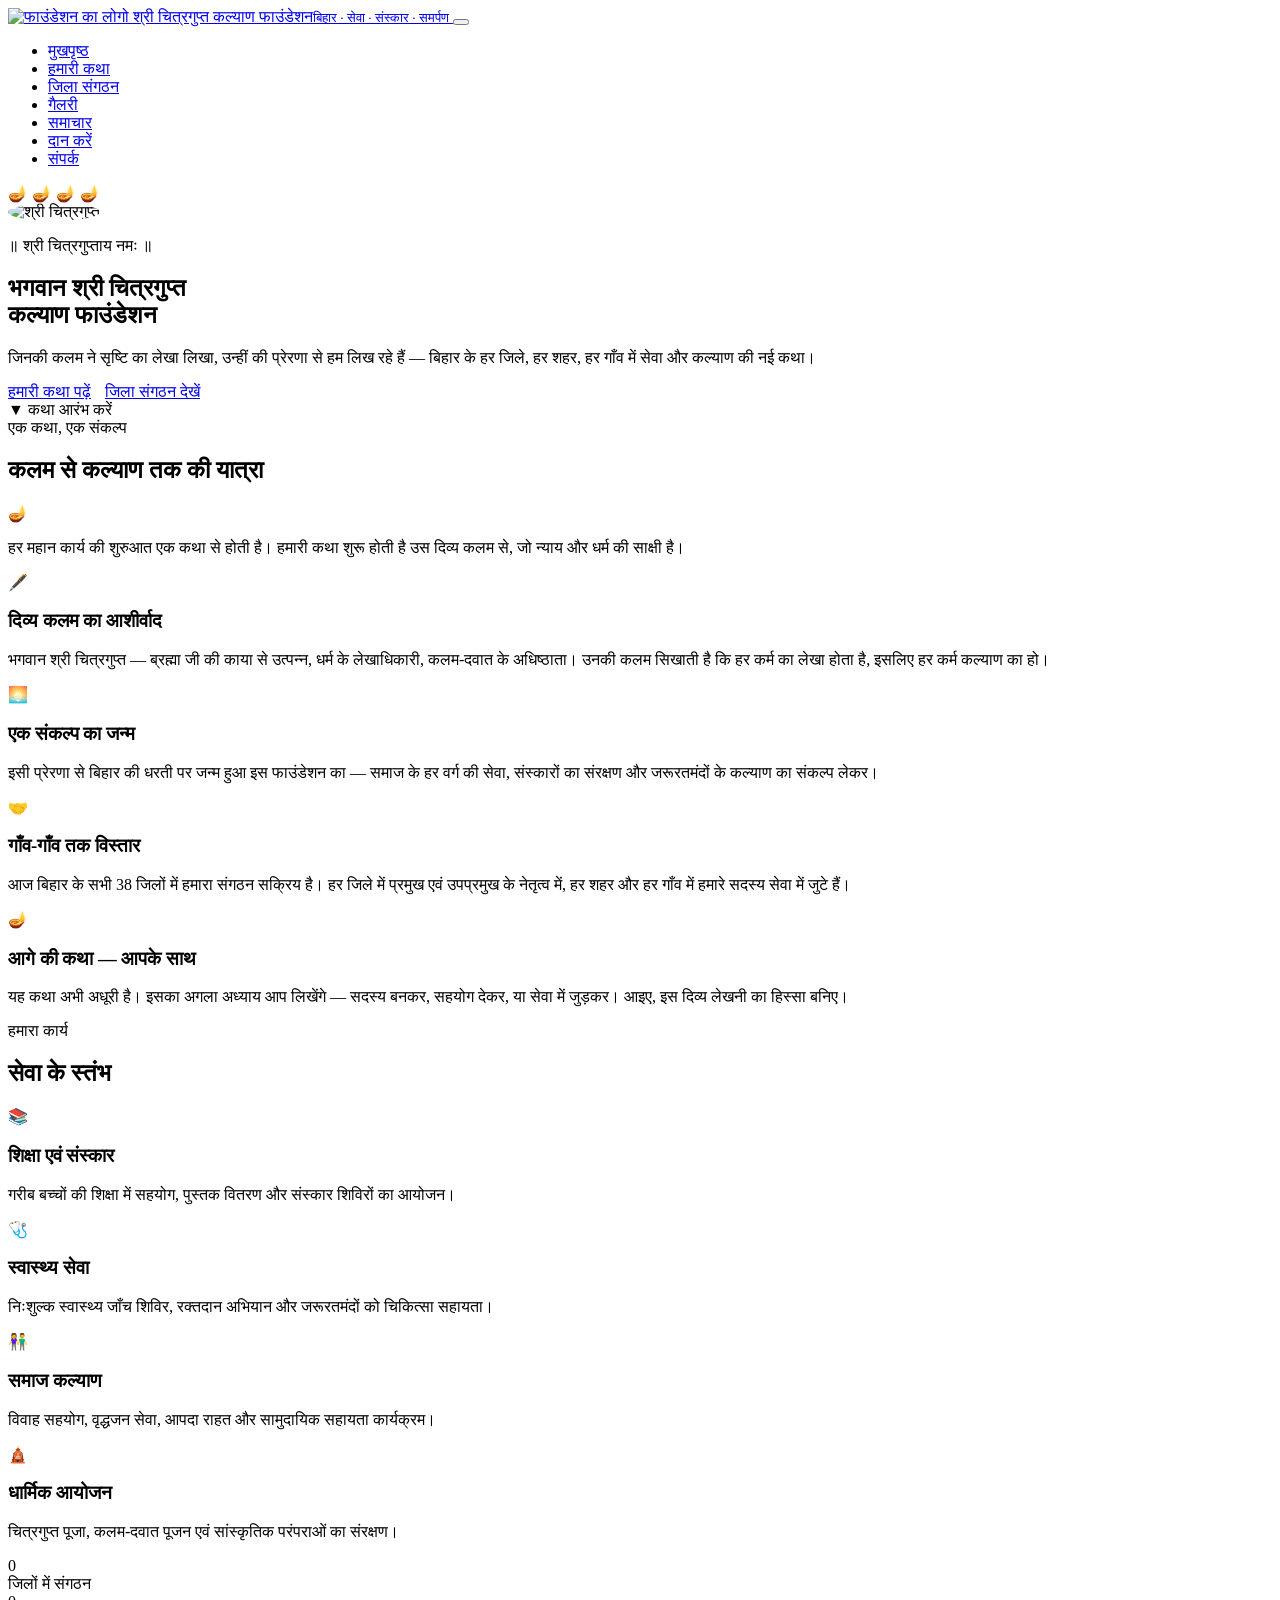
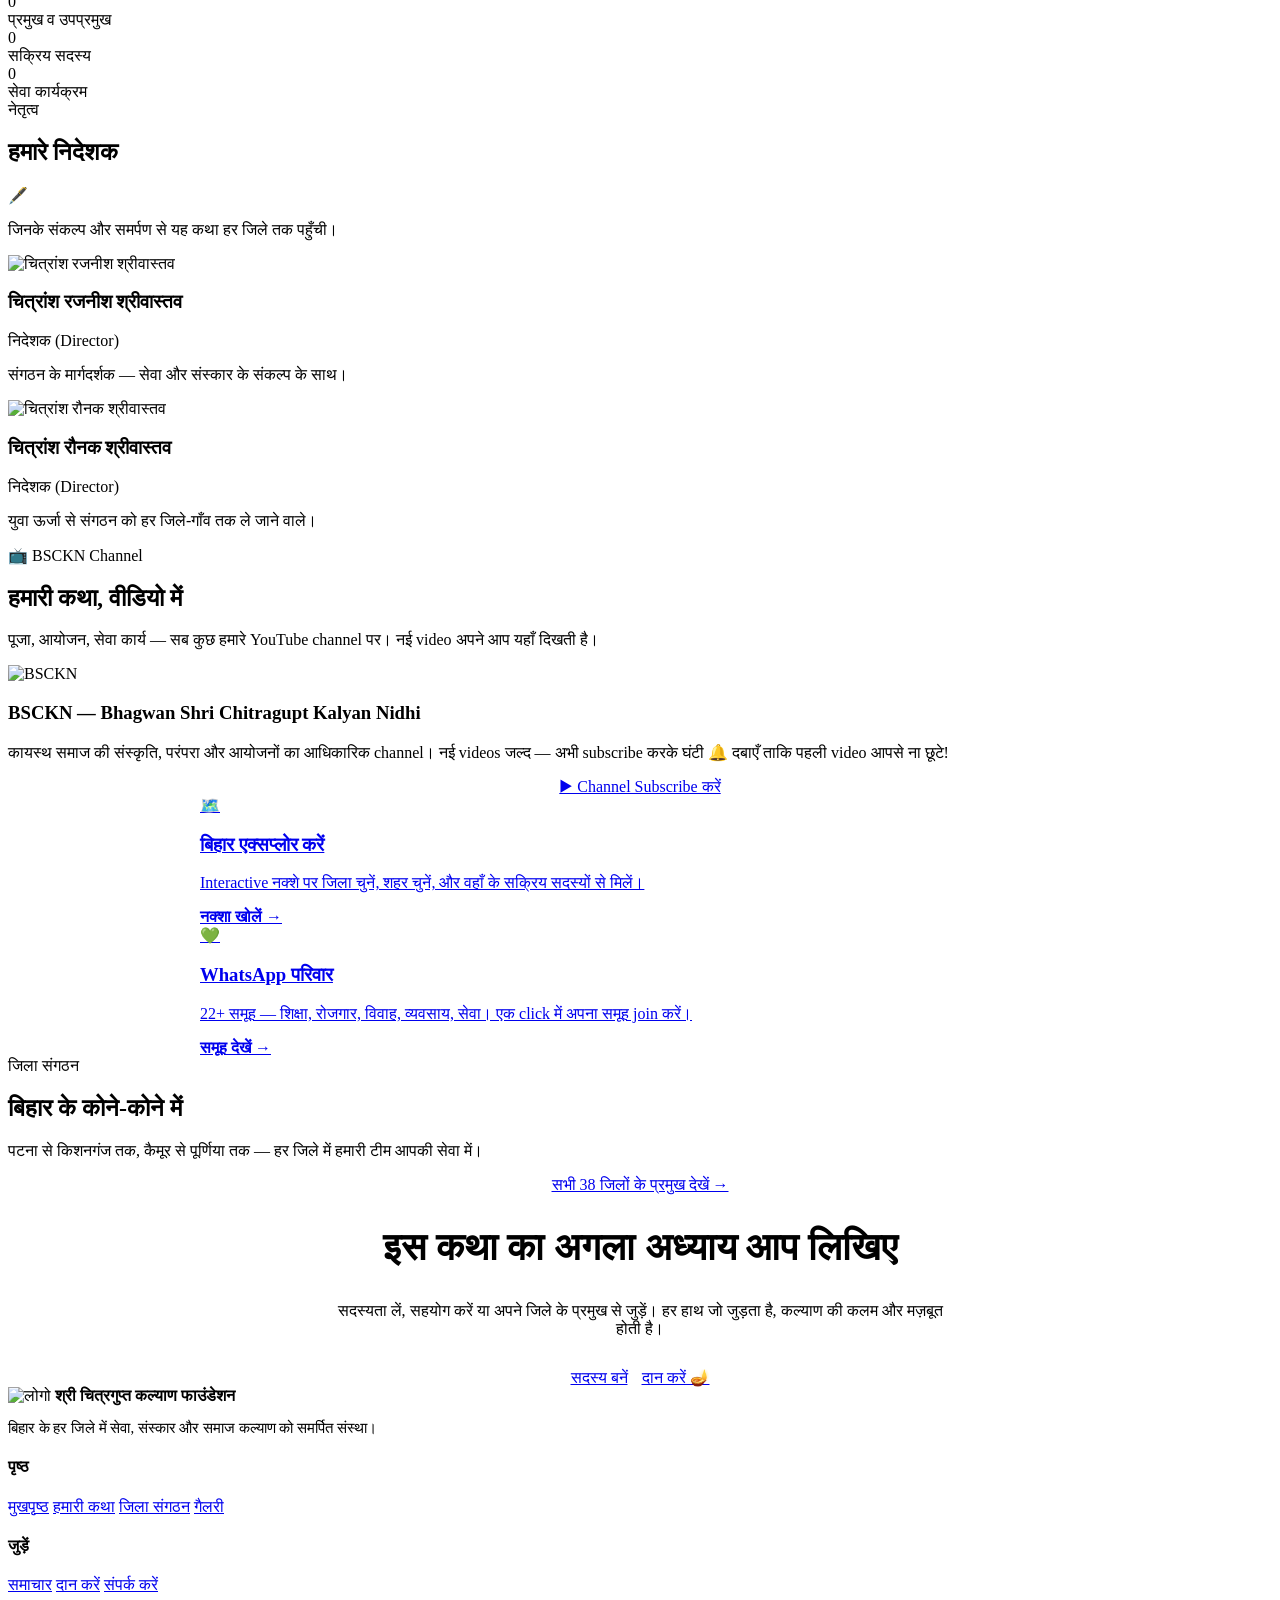
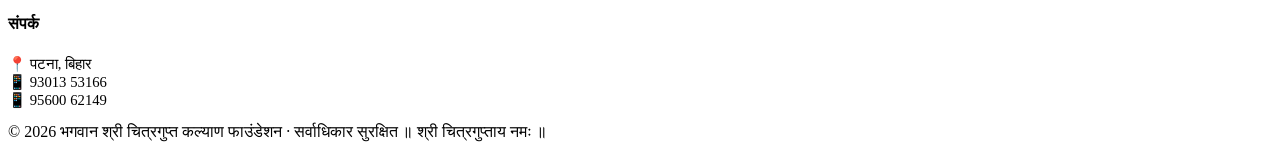
==== index.html @ f58a8c7b "Add files via upload" ====
<!DOCTYPE html>
<html lang="hi">
<head>
  <meta charset="UTF-8">
  <meta name="viewport" content="width=device-width, initial-scale=1.0">
  <title>भगवान श्री चित्रगुप्त कल्याण फाउंडेशन | बिहार</title>
  <meta name="description" content="भगवान श्री चित्रगुप्त कल्याण फाउंडेशन — बिहार के सभी 38 जिलों में सेवा, संस्कार और समाज कल्याण का संकल्प। चित्रगुप्त कथाएँ, कैथी लिपि पाठशाला, जिला संगठन और सदस्यता।">
  <meta name="keywords" content="चित्रगुप्त, Chitragupta, कायस्थ, Kayastha, बिहार, Bihar NGO, चित्रांश, कैथी लिपि, Kaithi, चित्रगुप्त पूजा, कल्याण फाउंडेशन">
  <meta name="author" content="भगवान श्री चित्रगुप्त कल्याण फाउंडेशन">
  <meta name="robots" content="index, follow">
  <meta property="og:type" content="website">
  <meta property="og:site_name" content="भगवान श्री चित्रगुप्त कल्याण फाउंडेशन">
  <meta property="og:title" content="भगवान श्री चित्रगुप्त कल्याण फाउंडेशन | बिहार">
  <meta property="og:description" content="बिहार के सभी 38 जिलों में सेवा, संस्कार और समाज कल्याण। कथाएँ, कैथी लिपि पाठशाला, जिला संगठन।">
  <meta property="og:image" content="assets/img/icon-512.png">
  <meta property="og:locale" content="hi_IN">
  <meta name="twitter:card" content="summary_large_image">
  <meta name="twitter:title" content="भगवान श्री चित्रगुप्त कल्याण फाउंडेशन | बिहार">
  <meta name="twitter:description" content="बिहार के सभी 38 जिलों में सेवा, संस्कार और समाज कल्याण का संकल्प।">
  <meta name="twitter:image" content="assets/img/icon-512.png">
  <script type="application/ld+json">
  {
    "@context": "https://schema.org",
    "@type": "NGO",
    "name": "भगवान श्री चित्रगुप्त कल्याण फाउंडेशन",
    "alternateName": "Bhagwan Shri Chitragupt Kalyan Foundation",
    "description": "बिहार के सभी 38 जिलों में सेवा, संस्कार और समाज कल्याण को समर्पित संस्था।",
    "areaServed": { "@type": "State", "name": "Bihar, India" },
    "logo": "assets/img/icon-512.png",
    "sameAs": ["https://www.youtube.com/@BSCKN"],
    "contactPoint": { "@type": "ContactPoint", "telephone": "+91-9301353166", "contactType": "customer service", "availableLanguage": "Hindi" }
  }
  </script>
  <link rel="icon" href="assets/img/logo.png" type="image/png">
  <link rel="stylesheet" href="assets/css/extra.css">
  <link rel="preconnect" href="https://fonts.googleapis.com">
  <link href="https://fonts.googleapis.com/css2?family=Rozha+One&family=Mukta:wght@400;500;600;700&display=swap" rel="stylesheet">
  <link rel="stylesheet" href="assets/css/style.css"></head>
<body>

<header class="site-header">
  <div class="container header-inner">
    <a href="index.html" class="brand">
      <img src="assets/img/logo.png" alt="फाउंडेशन का लोगो">
      <span class="brand-name">श्री चित्रगुप्त कल्याण फाउंडेशन<small>बिहार · सेवा · संस्कार · समर्पण</small></span>
    </a>
    <button class="nav-toggle" aria-label="मेन्यू"><span></span><span></span><span></span></button>
    <nav class="main-nav">
      <ul>
        <li><a href="index.html">मुखपृष्ठ</a></li>
        <li><a href="katha.html">हमारी कथा</a></li>
        <li><a href="districts.html">जिला संगठन</a></li>
        <li><a href="gallery.html">गैलरी</a></li>
        <li><a href="samachar.html">समाचार</a></li>
        <li><a href="daan.html">दान करें</a></li>
        <li><a href="sampark.html">संपर्क</a></li>
      </ul>
    </nav>
  </div>
</header>

<!-- ============ HERO ============ -->
<section class="hero">
  <span class="diya" style="top:18%; left:8%">🪔</span>
  <span class="diya" style="top:30%; right:10%">🪔</span>
  <span class="diya" style="bottom:22%; left:14%">🪔</span>
  <span class="diya" style="bottom:30%; right:16%">🪔</span>
  <div class="container">
    <div class="hero-halo"><img src="assets/img/logo.png" alt="श्री चित्रगुप्त" style="border-radius:50%;object-fit:cover;width:150px;height:150px;border:3px solid var(--gold-light)"></div>
    <p class="hero-shloka">॥ श्री चित्रगुप्ताय नमः ॥</p>
    <h1>भगवान श्री चित्रगुप्त<br>कल्याण फाउंडेशन</h1>
    <p class="hero-sub">जिनकी कलम ने सृष्टि का लेखा लिखा, उन्हीं की प्रेरणा से हम लिख रहे हैं — बिहार के हर जिले, हर शहर, हर गाँव में सेवा और कल्याण की नई कथा।</p>
    <a href="katha.html" class="btn btn-saffron">हमारी कथा पढ़ें</a>
    <a href="districts.html" class="btn btn-gold-outline" style="margin-left:10px">जिला संगठन देखें</a>
  </div>
  <div class="scroll-hint">▼ कथा आरंभ करें</div>
</section>

<!-- ============ STORY ============ -->
<section>
  <div class="container">
    <div class="section-head reveal">
      <span class="section-label">एक कथा, एक संकल्प</span>
      <h2>कलम से कल्याण तक की यात्रा</h2>
      <div class="om-divider"><span>🪔</span></div>
      <p>हर महान कार्य की शुरुआत एक कथा से होती है। हमारी कथा शुरू होती है उस दिव्य कलम से, जो न्याय और धर्म की साक्षी है।</p>
    </div>

    <div class="story-flow">
      <div class="story-step">
        <div class="story-icon">🖋️</div>
        <div class="story-card reveal rv-left">
          <h3>दिव्य कलम का आशीर्वाद</h3>
          <p>भगवान श्री चित्रगुप्त — ब्रह्मा जी की काया से उत्पन्न, धर्म के लेखाधिकारी, कलम-दवात के अधिष्ठाता। उनकी कलम सिखाती है कि हर कर्म का लेखा होता है, इसलिए हर कर्म कल्याण का हो।</p>
        </div>
      </div>
      <div class="story-step">
        <div class="story-icon">🌅</div>
        <div class="story-card reveal rv-right">
          <h3>एक संकल्प का जन्म</h3>
          <p>इसी प्रेरणा से बिहार की धरती पर जन्म हुआ इस फाउंडेशन का — समाज के हर वर्ग की सेवा, संस्कारों का संरक्षण और जरूरतमंदों के कल्याण का संकल्प लेकर।</p>
        </div>
      </div>
      <div class="story-step">
        <div class="story-icon">🤝</div>
        <div class="story-card reveal rv-left">
          <h3>गाँव-गाँव तक विस्तार</h3>
          <p>आज बिहार के सभी 38 जिलों में हमारा संगठन सक्रिय है। हर जिले में प्रमुख एवं उपप्रमुख के नेतृत्व में, हर शहर और हर गाँव में हमारे सदस्य सेवा में जुटे हैं।</p>
        </div>
      </div>
      <div class="story-step">
        <div class="story-icon">🪔</div>
        <div class="story-card reveal rv-right">
          <h3>आगे की कथा — आपके साथ</h3>
          <p>यह कथा अभी अधूरी है। इसका अगला अध्याय आप लिखेंगे — सदस्य बनकर, सहयोग देकर, या सेवा में जुड़कर। आइए, इस दिव्य लेखनी का हिस्सा बनिए।</p>
        </div>
      </div>
    </div>
  </div>
</section>


<!-- ============ MISSION ============ -->
<section class="bg-cream-deep">
  <div class="container">
    <div class="section-head reveal">
      <span class="section-label">हमारा कार्य</span>
      <h2>सेवा के स्तंभ</h2>
    </div>
    <div class="cards-grid">
      <div class="card reveal d1"><div class="card-icon">📚</div><h3>शिक्षा एवं संस्कार</h3><p>गरीब बच्चों की शिक्षा में सहयोग, पुस्तक वितरण और संस्कार शिविरों का आयोजन।</p></div>
      <div class="card reveal d2"><div class="card-icon">🩺</div><h3>स्वास्थ्य सेवा</h3><p>निःशुल्क स्वास्थ्य जाँच शिविर, रक्तदान अभियान और जरूरतमंदों को चिकित्सा सहायता।</p></div>
      <div class="card reveal d3"><div class="card-icon">👫</div><h3>समाज कल्याण</h3><p>विवाह सहयोग, वृद्धजन सेवा, आपदा राहत और सामुदायिक सहायता कार्यक्रम।</p></div>
      <div class="card reveal d4"><div class="card-icon">🛕</div><h3>धार्मिक आयोजन</h3><p>चित्रगुप्त पूजा, कलम-दवात पूजन एवं सांस्कृतिक परंपराओं का संरक्षण।</p></div>
    </div>
  </div>
</section>

<!-- ============ STATS ============ -->
<section class="bg-maroon">
  <div class="container">
    <div class="stats-band">
      <div class="reveal d1"><div class="stat-num" data-count="38">0</div><div class="stat-label">जिलों में संगठन</div></div>
      <div class="reveal d2"><div class="stat-num" data-count="76">0</div><div class="stat-label">प्रमुख व उपप्रमुख</div></div>
      <div class="reveal d3"><div class="stat-num" data-count="5000" data-suffix="+">0</div><div class="stat-label">सक्रिय सदस्य</div></div>
      <div class="reveal d4"><div class="stat-num" data-count="120" data-suffix="+">0</div><div class="stat-label">सेवा कार्यक्रम</div></div>
    </div>
  </div>
</section>

<!-- ============ DIRECTORS ============ -->
<section>
  <div class="container">
    <div class="section-head reveal">
      <span class="section-label">नेतृत्व</span>
      <h2>हमारे निदेशक</h2>
      <div class="om-divider"><span>🖋️</span></div>
      <p>जिनके संकल्प और समर्पण से यह कथा हर जिले तक पहुँची।</p>
    </div>
    <div class="directors-grid">
      <div class="director-card reveal d1">
        <div class="director-photo"><img src="assets/img/rajnish.jpg" alt="चित्रांश रजनीश श्रीवास्तव"></div>
        <h3>चित्रांश रजनीश श्रीवास्तव</h3>
        <span class="director-role">निदेशक (Director)</span>
        <p>संगठन के मार्गदर्शक — सेवा और संस्कार के संकल्प के साथ।</p>
      </div>
      <div class="director-card reveal d2">
        <div class="director-photo"><img src="assets/img/raunak.jpg" alt="चित्रांश रौनक श्रीवास्तव"></div>
        <h3>चित्रांश रौनक श्रीवास्तव</h3>
        <span class="director-role">निदेशक (Director)</span>
        <p>युवा ऊर्जा से संगठन को हर जिले-गाँव तक ले जाने वाले।</p>
      </div>
    </div>
  </div>
</section>

<!-- ============ YOUTUBE ============ -->
<section class="bg-cream-deep">
  <div class="container">
    <div class="section-head reveal">
      <span class="section-label">📺 BSCKN Channel</span>
      <h2>हमारी कथा, वीडियो में</h2>
      <p>पूजा, आयोजन, सेवा कार्य — सब कुछ हमारे YouTube channel पर। नई video अपने आप यहाँ दिखती है।</p>
    </div>
    <div id="ytArea" class="reveal rv-zoom"></div>
    <div style="text-align:center" class="reveal d1">
      <a class="yt-btn" href="https://www.youtube.com/@BSCKN" target="_blank" rel="noopener">▶ Channel Subscribe करें</a>
    </div>
    <script>
    document.addEventListener('DOMContentLoaded', () => {
      const area = document.getElementById('ytArea');
      if (typeof YT_VIDEOS !== 'undefined' && YT_VIDEOS.length) {
        /* videos मौजूद: click-to-play thumbnails (fast + error-proof) */
        area.innerHTML = `
          <div class="yt-wrap" id="ytMain">
            <button class="yt-thumb" data-id="${YT_VIDEOS[0].id}" style="background-image:url('https://i.ytimg.com/vi/${YT_VIDEOS[0].id}/hqdefault.jpg')">
              <span class="yt-play">▶</span><span class="yt-title">${YT_VIDEOS[0].title || ''}</span>
            </button>
          </div>
          ${YT_VIDEOS.length > 1 ? `<div class="yt-grid">` + YT_VIDEOS.slice(1, 7).map(v => `
            <button class="yt-thumb" data-id="${v.id}" style="background-image:url('https://i.ytimg.com/vi/${v.id}/mqdefault.jpg')">
              <span class="yt-play">▶</span><span class="yt-title">${v.title || ''}</span>
            </button>`).join('') + `</div>` : ''}`;
        area.addEventListener('click', e => {
          const b = e.target.closest('.yt-thumb'); if (!b) return;
          document.getElementById('ytMain').innerHTML =
            `<iframe src="https://www.youtube.com/embed/${b.dataset.id}?autoplay=1" title="BSCKN video" allowfullscreen
              allow="accelerometer; autoplay; clipboard-write; encrypted-media; gyroscope; picture-in-picture"></iframe>`;
          document.getElementById('ytMain').scrollIntoView({ behavior: 'smooth', block: 'center' });
        });
      } else {
        /* अभी video list खाली: सुंदर channel card (टूटा player नहीं) */
        area.innerHTML = `
          <div class="yt-channel-card">
            <img src="assets/img/logo.png" alt="BSCKN">
            <div>
              <h3>BSCKN — Bhagwan Shri Chitragupt Kalyan Nidhi</h3>
              <p>कायस्थ समाज की संस्कृति, परंपरा और आयोजनों का आधिकारिक channel। नई videos जल्द — अभी subscribe करके घंटी 🔔 दबाएँ ताकि पहली video आपसे ना छूटे!</p>
            </div>
          </div>`;
      }
    });
    </script>
  </div>
</section>

<!-- ============ EXPLORE + PARIVAR TEASER ============ -->
<section>
  <div class="container">
    <div class="cards-grid" style="max-width:880px;margin:0 auto">
      <a class="card reveal d1" href="explore.html" style="display:block">
        <div class="card-icon">🗺️</div>
        <h3>बिहार एक्सप्लोर करें</h3>
        <p>Interactive नक्शे पर जिला चुनें, शहर चुनें, और वहाँ के सक्रिय सदस्यों से मिलें।</p>
        <span style="font-weight:700;color:var(--saffron-deep)">नक्शा खोलें →</span>
      </a>
      <a class="card reveal d2" href="parivar.html" style="display:block">
        <div class="card-icon">💚</div>
        <h3>WhatsApp परिवार</h3>
        <p>22+ समूह — शिक्षा, रोजगार, विवाह, व्यवसाय, सेवा। एक click में अपना समूह join करें।</p>
        <span style="font-weight:700;color:var(--saffron-deep)">समूह देखें →</span>
      </a>
    </div>
  </div>
</section>

<!-- ============ DISTRICTS TEASER ============ -->
<section>
  <div class="container">
    <div class="section-head reveal">
      <span class="section-label">जिला संगठन</span>
      <h2>बिहार के कोने-कोने में</h2>
      <p>पटना से किशनगंज तक, कैमूर से पूर्णिया तक — हर जिले में हमारी टीम आपकी सेवा में।</p>
    </div>
    <div style="text-align:center" class="reveal">
      <a href="districts.html" class="btn btn-maroon">सभी 38 जिलों के प्रमुख देखें →</a>
    </div>
  </div>
</section>


<!-- ============ CTA ============ -->
<section class="bg-maroon">
  <div class="container" style="text-align:center">
    <h2 class="reveal" style="font-size:clamp(1.6rem,3.5vw,2.4rem)">इस कथा का अगला अध्याय आप लिखिए</h2>
    <p class="reveal d1" style="max-width:620px;margin:16px auto 30px">सदस्यता लें, सहयोग करें या अपने जिले के प्रमुख से जुड़ें। हर हाथ जो जुड़ता है, कल्याण की कलम और मज़बूत होती है।</p>
    <div class="reveal d2">
      <a href="sampark.html" class="btn btn-saffron">सदस्य बनें</a>
      <a href="daan.html" class="btn btn-gold-outline" style="margin-left:10px">दान करें 🪔</a>
    </div>
  </div>
</section>

<footer class="site-footer">
  <div class="container">
    <div class="footer-grid">
      <div>
        <div class="footer-brand">
          <img src="assets/img/logo.png" alt="लोगो">
          <strong style="color:var(--gold-light);font-family:var(--font-display)">श्री चित्रगुप्त कल्याण फाउंडेशन</strong>
        </div>
        <p style="font-size:.92rem">बिहार के हर जिले में सेवा, संस्कार और समाज कल्याण को समर्पित संस्था।</p>
      </div>
      <div>
        <h4>पृष्ठ</h4>
        <a href="index.html">मुखपृष्ठ</a>
        <a href="katha.html">हमारी कथा</a>
        <a href="districts.html">जिला संगठन</a>
        <a href="gallery.html">गैलरी</a>
      </div>
      <div>
        <h4>जुड़ें</h4>
        <a href="samachar.html">समाचार</a>
        <a href="daan.html">दान करें</a>
        <a href="sampark.html">संपर्क करें</a>
      </div>
      <div>
        <h4>संपर्क</h4>
        <p style="font-size:.92rem">📍 पटना, बिहार<br>📱 93013 53166<br>📱 95600 62149</p>
      </div>
    </div>
  </div>
  <div class="footer-bottom">© 2026 भगवान श्री चित्रगुप्त कल्याण फाउंडेशन · सर्वाधिकार सुरक्षित ॥ श्री चित्रगुप्ताय नमः ॥</div>
</footer>

<script src="assets/js/data.js"></script>
<script src="assets/js/main.js"></script>
</body>
</html>
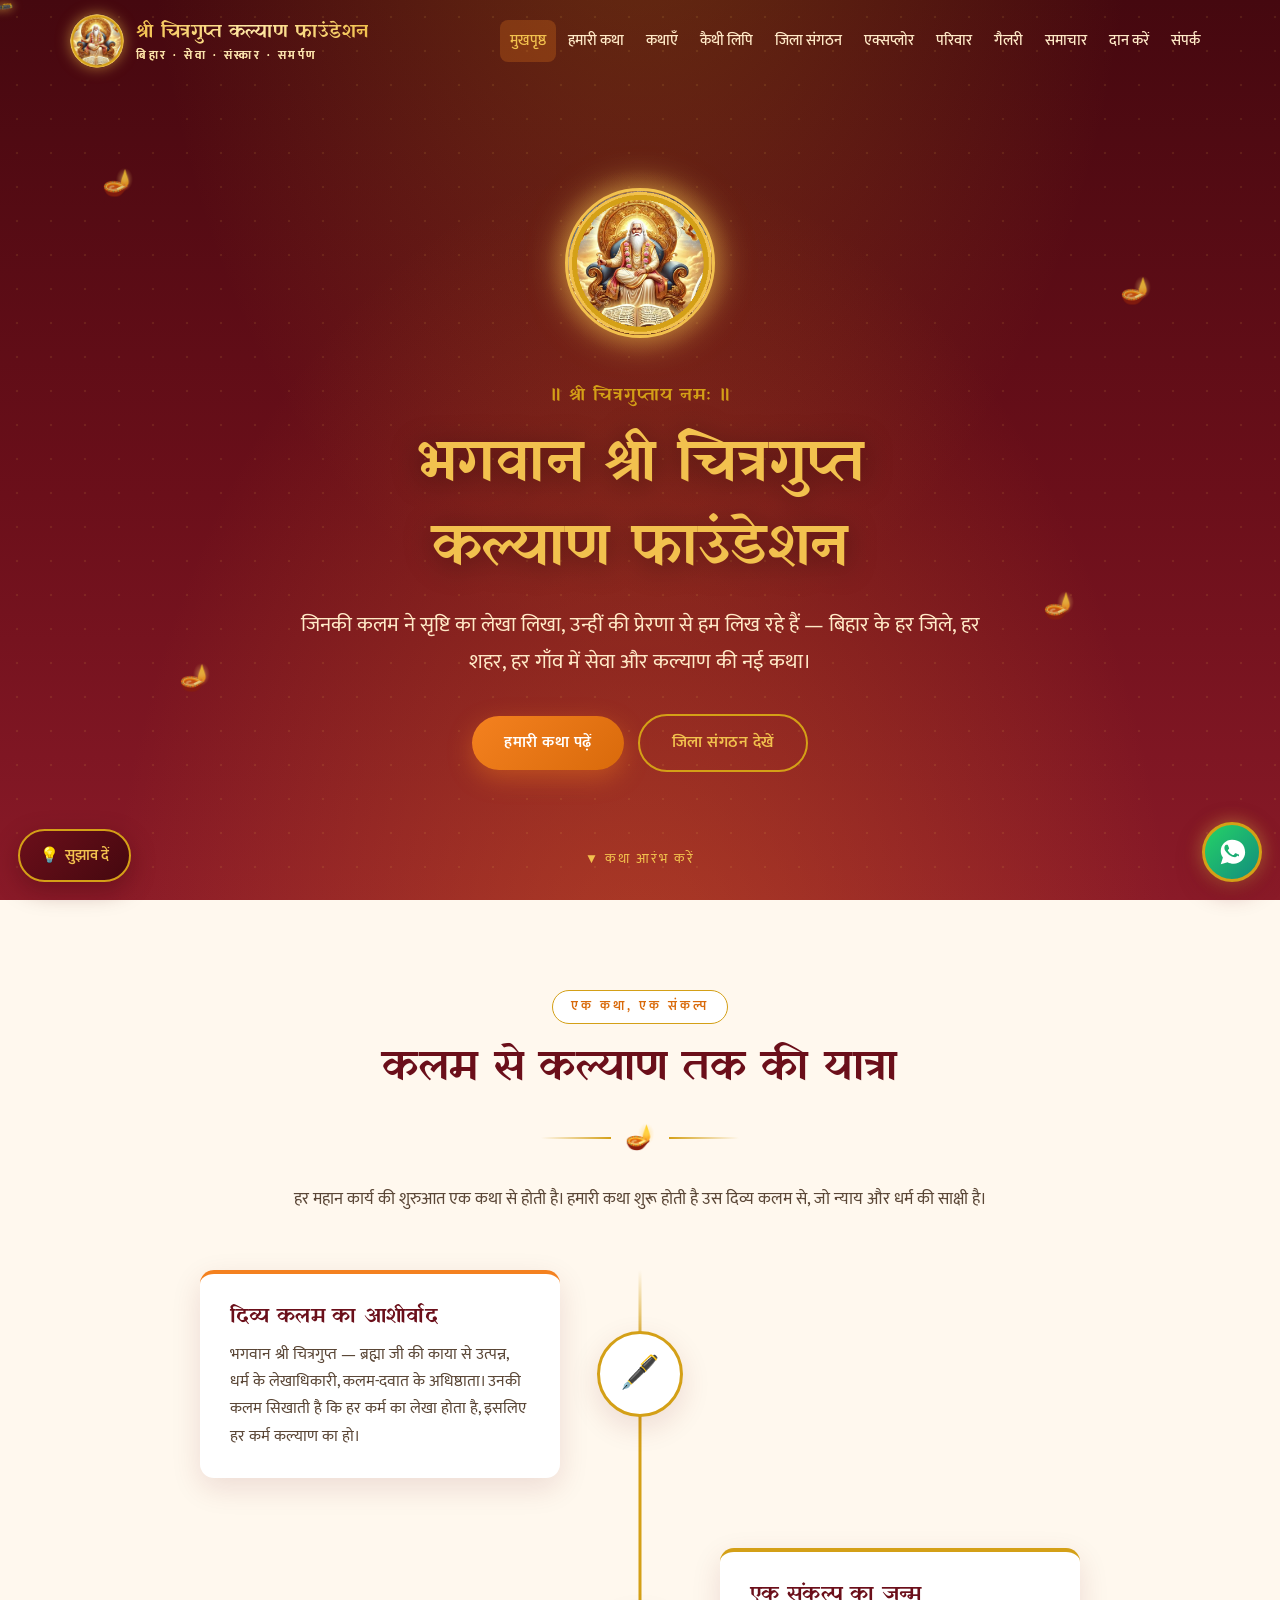
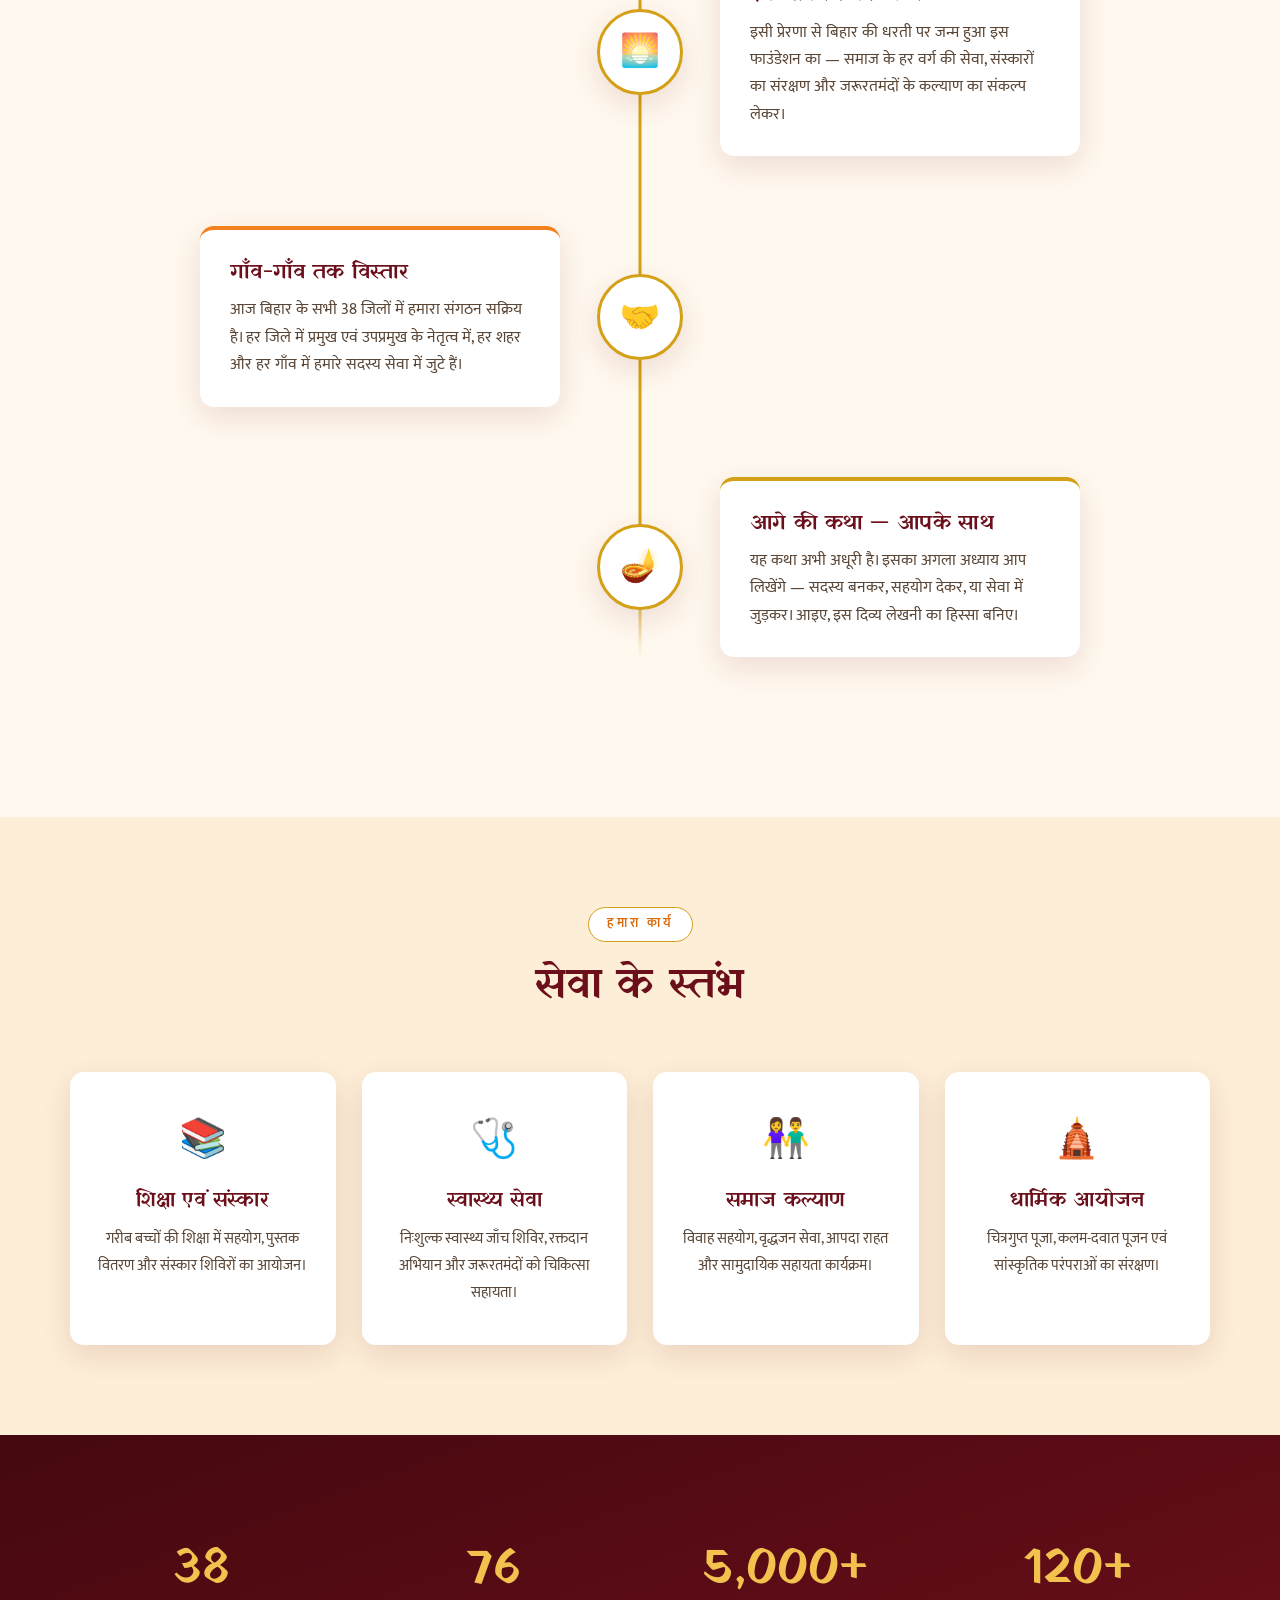
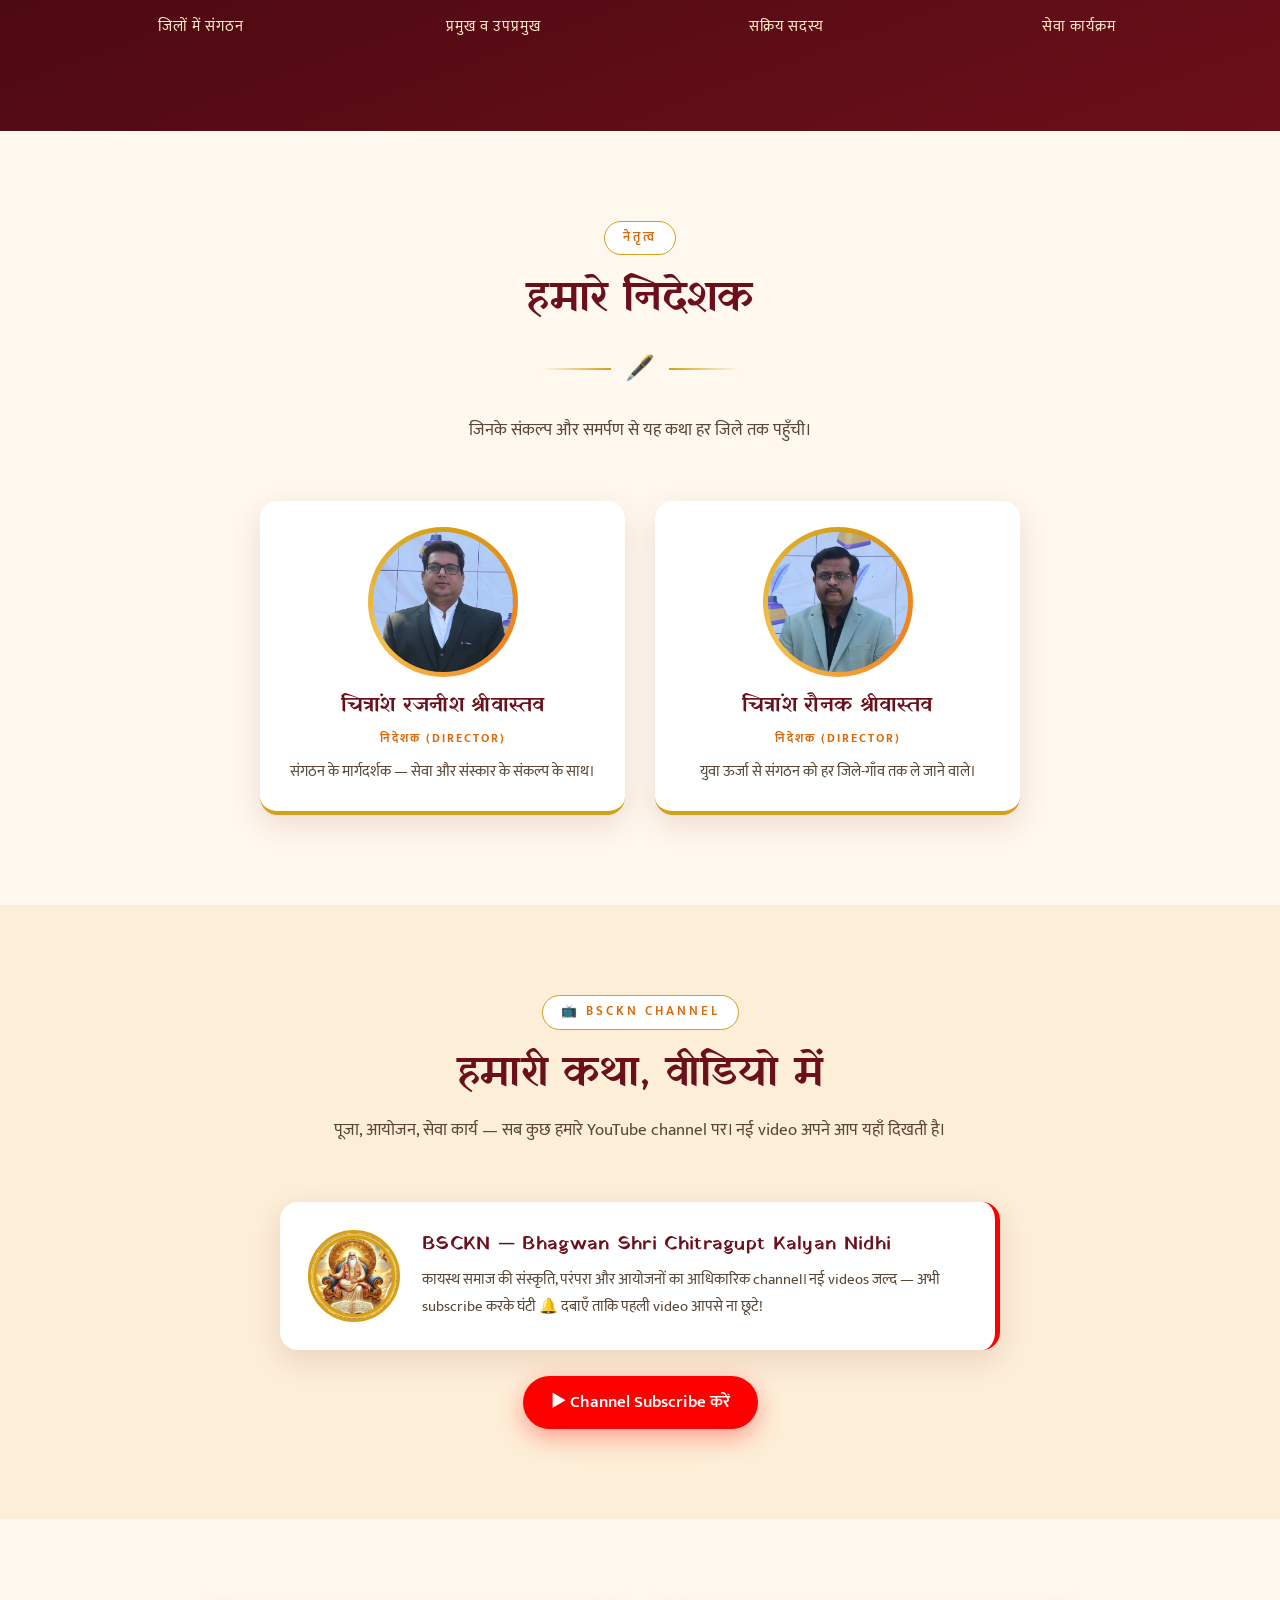
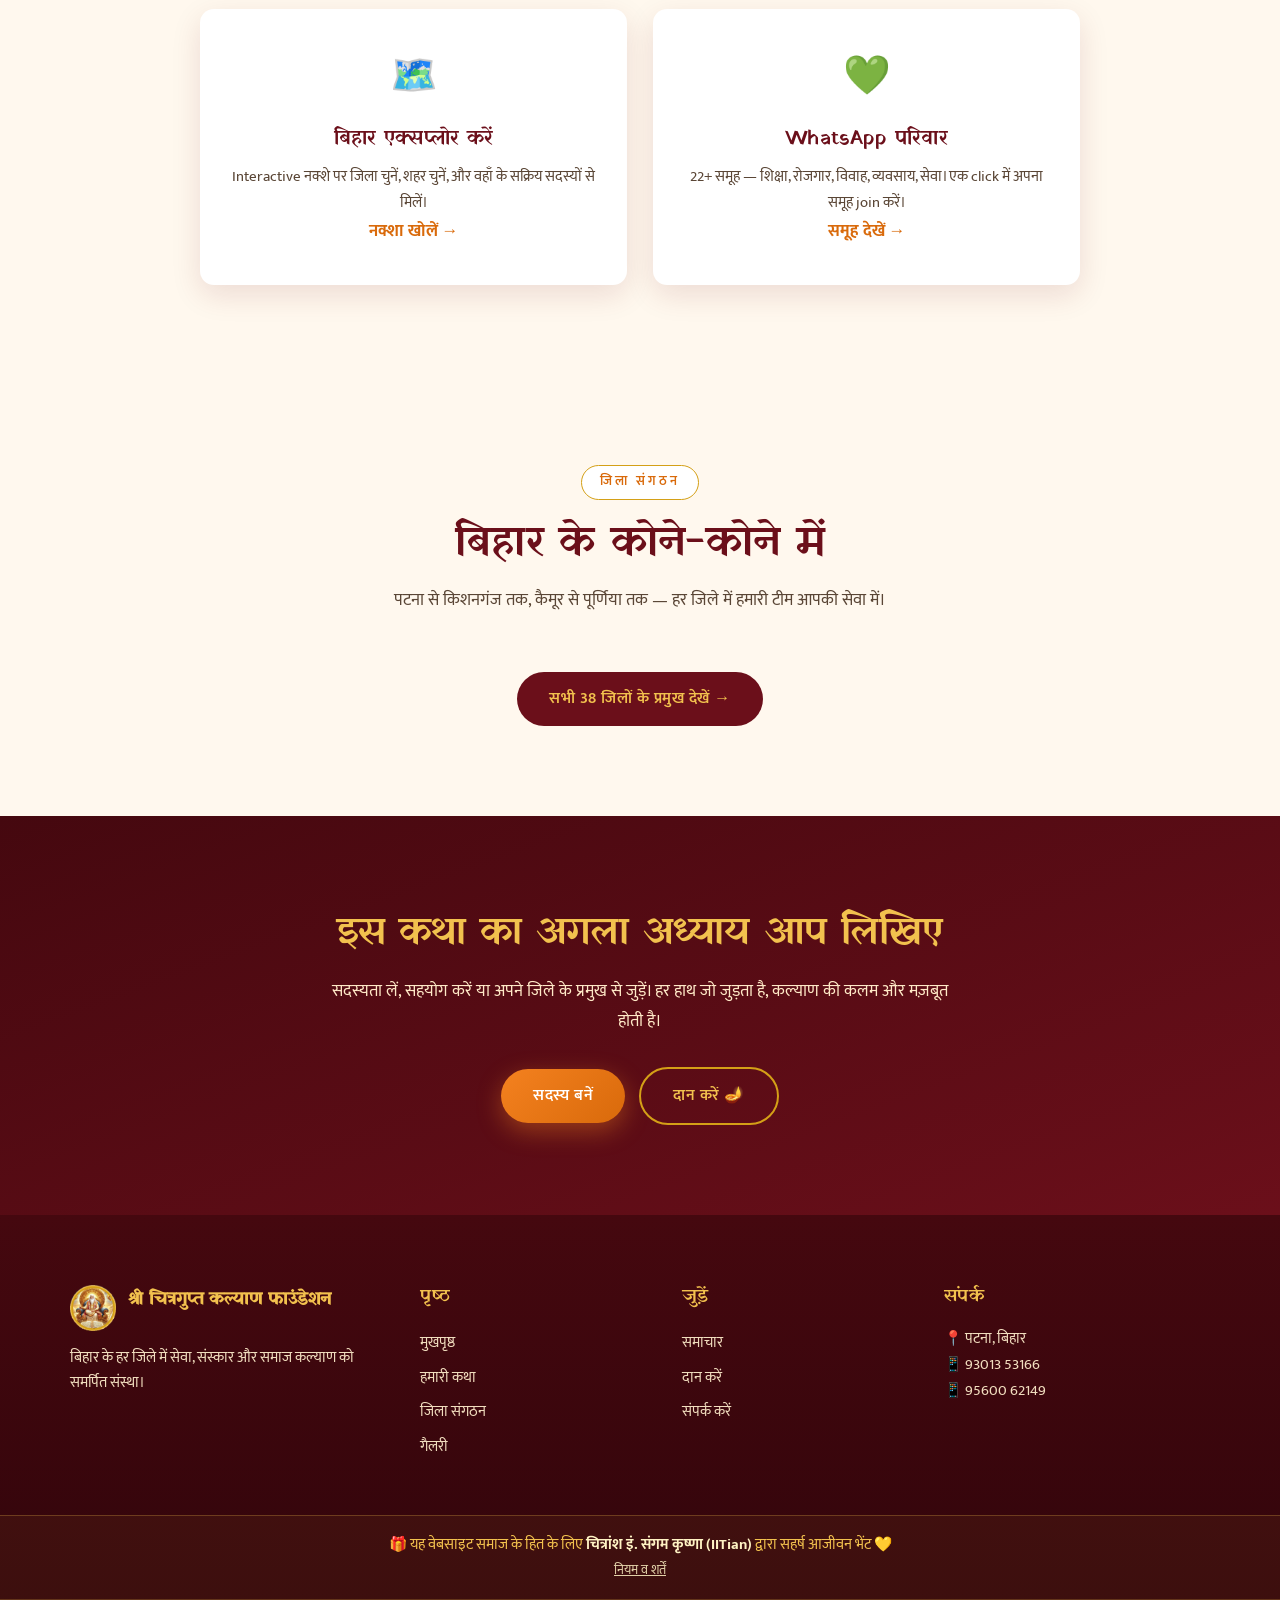
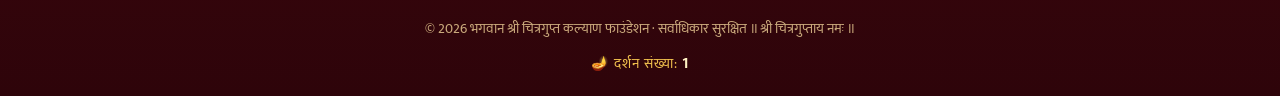
==== commit d9a360a0: "Add files via upload" ====
--- a/index.html
+++ b/index.html
@@ -159,13 +159,13 @@
     </div>
     <div class="directors-grid">
       <div class="director-card reveal d1">
-        <div class="director-photo"><img src="assets/img/rajnish.jpg" alt="चित्रांश रजनीश श्रीवास्तव"></div>
+        <div class="director-photo"><img src="assets/img/Rajnish.JPG" alt="चित्रांश रजनीश श्रीवास्तव"></div>
         <h3>चित्रांश रजनीश श्रीवास्तव</h3>
         <span class="director-role">निदेशक (Director)</span>
         <p>संगठन के मार्गदर्शक — सेवा और संस्कार के संकल्प के साथ।</p>
       </div>
       <div class="director-card reveal d2">
-        <div class="director-photo"><img src="assets/img/raunak.jpg" alt="चित्रांश रौनक श्रीवास्तव"></div>
+        <div class="director-photo"><img src="assets/img/Raunak.jpg" alt="चित्रांश रौनक श्रीवास्तव"></div>
         <h3>चित्रांश रौनक श्रीवास्तव</h3>
         <span class="director-role">निदेशक (Director)</span>
         <p>युवा ऊर्जा से संगठन को हर जिले-गाँव तक ले जाने वाले।</p>
--- a/assets/css/extra.css
+++ b/assets/css/extra.css
@@ -0,0 +1,383 @@
+/* ============================================================
+   EXTRA — नए components: ambience, WhatsApp, suggestion, directors,
+   YouTube, groups, district pages, explore map, member cards
+   ============================================================ */
+
+/* ---------- Splash rays ---------- */
+.splash-rays {
+  position: absolute; inset: -40%;
+  background: conic-gradient(from 0deg,
+    transparent 0deg, rgba(242,193,78,.07) 12deg, transparent 24deg,
+    transparent 40deg, rgba(242,193,78,.07) 52deg, transparent 64deg,
+    transparent 80deg, rgba(242,193,78,.07) 92deg, transparent 104deg,
+    transparent 120deg, rgba(242,193,78,.07) 132deg, transparent 144deg,
+    transparent 160deg, rgba(242,193,78,.07) 172deg, transparent 184deg,
+    transparent 200deg, rgba(242,193,78,.07) 212deg, transparent 224deg,
+    transparent 240deg, rgba(242,193,78,.07) 252deg, transparent 264deg,
+    transparent 280deg, rgba(242,193,78,.07) 292deg, transparent 304deg,
+    transparent 320deg, rgba(242,193,78,.07) 332deg, transparent 344deg);
+  animation: raysSpin 24s linear infinite; pointer-events: none;
+}
+@keyframes raysSpin { to { transform: rotate(360deg); } }
+
+/* ---------- Ambient sparkles (हर page पर alive feel) ---------- */
+.ambience { position: fixed; inset: 0; pointer-events: none; z-index: 1; overflow: hidden; }
+.amb-spark {
+  position: absolute; bottom: -6%; opacity: 0;
+  animation: ambRise linear infinite;
+  filter: drop-shadow(0 0 6px rgba(242,193,78,.7));
+  color: var(--gold);
+}
+@keyframes ambRise {
+  0% { transform: translateY(0) rotate(0deg); opacity: 0; }
+  8% { opacity: .55; }
+  85% { opacity: .35; }
+  100% { transform: translateY(-110vh) rotate(30deg); opacity: 0; }
+}
+
+/* ---------- Page transitions ---------- */
+body.page-enter { animation: pageIn .5s ease; }
+@keyframes pageIn { from { opacity: 0; } to { opacity: 1; } }
+body.page-exit { opacity: 0; transition: opacity .3s ease; }
+
+/* ---------- WhatsApp float ---------- */
+.wa-float {
+  position: fixed; right: 18px; bottom: 18px; z-index: 1500;
+  width: 60px; height: 60px; border-radius: 50%;
+  background: linear-gradient(135deg, #25d366, #128c7e);
+  border: 3px solid var(--gold);
+  display: grid; place-items: center;
+  box-shadow: 0 8px 26px rgba(107,15,26,.45), 0 0 18px rgba(242,193,78,.5);
+  animation: waPulse 2.4s ease-in-out infinite;
+  transition: transform .3s;
+}
+.wa-float::after {
+  content: "संपर्क करें"; position: absolute; right: 70px; white-space: nowrap;
+  background: var(--maroon); color: var(--gold-light); font-size: .8rem; font-weight: 600;
+  padding: 6px 14px; border-radius: 100px; border: 1px solid var(--gold);
+  opacity: 0; transform: translateX(8px); transition: .3s; pointer-events: none;
+  font-family: var(--font-body);
+}
+.wa-float:hover::after { opacity: 1; transform: none; }
+.wa-float:hover { transform: scale(1.12) rotate(8deg); }
+@keyframes waPulse {
+  0%,100% { box-shadow: 0 8px 26px rgba(18,140,126,.5), 0 0 0 0 rgba(37,211,102,.45); }
+  50% { box-shadow: 0 8px 26px rgba(18,140,126,.5), 0 0 0 16px rgba(37,211,102,0); }
+}
+
+/* ---------- Suggestion panel ---------- */
+.sug-btn {
+  position: fixed; left: 18px; bottom: 18px; z-index: 1500;
+  background: linear-gradient(135deg, var(--maroon), var(--maroon-deep));
+  color: var(--gold-light); border: 2px solid var(--gold);
+  border-radius: 100px; padding: 12px 20px; cursor: pointer;
+  font-family: var(--font-body); font-weight: 600; font-size: .95rem;
+  box-shadow: 0 8px 24px rgba(69,8,15,.4); transition: transform .3s;
+  display: flex; align-items: center; gap: 6px;
+}
+.sug-btn:hover { transform: translateY(-4px); }
+.sug-modal {
+  position: fixed; inset: 0; z-index: 4000; background: rgba(43,27,18,.7);
+  backdrop-filter: blur(6px); display: grid; place-items: center;
+  opacity: 0; pointer-events: none; transition: opacity .35s; padding: 18px;
+}
+.sug-modal.open { opacity: 1; pointer-events: auto; }
+.sug-card {
+  background: var(--cream); border-radius: 18px; padding: 32px 28px;
+  width: min(460px, 100%); position: relative;
+  border-top: 5px solid var(--saffron);
+  transform: translateY(26px); transition: transform .35s;
+  box-shadow: 0 30px 80px rgba(0,0,0,.4);
+}
+.sug-modal.open .sug-card { transform: none; }
+.sug-card h3 { margin-bottom: 6px; }
+.sug-card p { color: var(--ink-soft); font-size: .9rem; margin-bottom: 16px; }
+.sug-card input, .sug-card textarea {
+  width: 100%; margin-bottom: 12px; padding: 12px 14px;
+  border: 1.5px solid #e7d3b3; border-radius: 10px;
+  font-family: var(--font-body); font-size: .98rem; background: var(--white);
+  outline: none;
+}
+.sug-card input:focus, .sug-card textarea:focus { border-color: var(--saffron); }
+.sug-card .sug-send { width: 100%; }
+.sug-close {
+  position: absolute; top: 12px; right: 14px; background: none; border: none;
+  font-size: 1.2rem; cursor: pointer; color: var(--maroon);
+}
+
+/* ---------- Footer gift credit ---------- */
+.gift-credit {
+  text-align: center; padding: 16px 20px; font-size: .92rem;
+  color: var(--gold-light); border-top: 1px solid rgba(242,193,78,.25);
+  background: rgba(242,193,78,.05);
+}
+.gift-credit strong { color: #fff3c4; }
+
+/* ---------- Directors ---------- */
+.directors-grid {
+  display: grid; grid-template-columns: repeat(auto-fit, minmax(270px, 1fr));
+  gap: 30px; max-width: 760px; margin: 0 auto;
+}
+.director-card {
+  background: var(--white); border-radius: 18px; overflow: hidden;
+  box-shadow: var(--shadow); text-align: center; padding-bottom: 26px;
+  transition: transform .35s; border-bottom: 4px solid var(--gold);
+}
+.director-card:hover { transform: translateY(-8px); }
+.director-photo {
+  width: 150px; height: 150px; border-radius: 50%; margin: 26px auto 14px;
+  padding: 5px; background: conic-gradient(var(--gold), var(--saffron), var(--gold-light), var(--gold));
+  animation: frameGlow 3.5s ease-in-out infinite;
+}
+.director-photo img { width: 100%; height: 100%; object-fit: cover; border-radius: 50%; }
+.director-card h3 { font-size: 1.3rem; }
+.director-role {
+  display: inline-block; font-size: .78rem; letter-spacing: 2px; font-weight: 700;
+  color: var(--saffron-deep); text-transform: uppercase; margin: 6px 0 10px;
+}
+.director-card p { color: var(--ink-soft); font-size: .92rem; padding: 0 22px; }
+
+/* ---------- YouTube section ---------- */
+.yt-wrap {
+  max-width: 860px; margin: 0 auto; border-radius: 18px; overflow: hidden;
+  box-shadow: 0 24px 60px rgba(69,8,15,.3); border: 3px solid var(--gold);
+  aspect-ratio: 16/9; background: #000;
+}
+.yt-wrap iframe { width: 100%; height: 100%; border: 0; display: block; }
+.yt-thumb {
+  position: relative; width: 100%; height: 100%; min-height: 200px;
+  background-size: cover; background-position: center; border: none; cursor: pointer;
+  display: grid; place-items: center; border-radius: inherit;
+}
+.yt-play {
+  width: 70px; height: 70px; border-radius: 50%; display: grid; place-items: center;
+  background: rgba(255,0,0,.9); color: #fff; font-size: 1.6rem; padding-left: 5px;
+  box-shadow: 0 0 0 0 rgba(255,0,0,.5); animation: waPulse 2.2s ease-in-out infinite;
+  transition: transform .3s;
+}
+.yt-thumb:hover .yt-play { transform: scale(1.15); }
+.yt-title {
+  position: absolute; left: 0; right: 0; bottom: 0; padding: 26px 14px 10px;
+  background: linear-gradient(transparent, rgba(0,0,0,.85)); color: #fff;
+  font-family: var(--font-body); font-weight: 600; font-size: .95rem; text-align: left;
+}
+.yt-grid {
+  display: grid; grid-template-columns: repeat(auto-fill, minmax(220px, 1fr));
+  gap: 14px; max-width: 860px; margin: 16px auto 0;
+}
+.yt-grid .yt-thumb { min-height: 130px; border-radius: 12px; overflow: hidden; box-shadow: var(--shadow); }
+.yt-channel-card {
+  max-width: 720px; margin: 0 auto; background: var(--white); border-radius: 18px;
+  box-shadow: var(--shadow); padding: 28px; display: flex; gap: 22px; align-items: center;
+  border-right: 5px solid #ff0000;
+}
+.yt-channel-card img { width: 92px; height: 92px; border-radius: 50%; border: 3px solid var(--gold); }
+.yt-channel-card h3 { font-size: 1.2rem; margin-bottom: 8px; }
+.yt-channel-card p { color: var(--ink-soft); font-size: .95rem; }
+@media (max-width: 560px) { .yt-channel-card { flex-direction: column; text-align: center; } }
+
+.yt-btn {
+  display: inline-flex; align-items: center; gap: 10px;
+  background: #ff0000; color: #fff; padding: 12px 28px; border-radius: 100px;
+  font-weight: 600; margin-top: 26px; transition: transform .3s;
+  box-shadow: 0 8px 24px rgba(255,0,0,.35);
+}
+.yt-btn:hover { transform: translateY(-3px); color: #fff; }
+
+/* ---------- WhatsApp groups (परिवार) ---------- */
+.groups-grid { display: grid; grid-template-columns: repeat(auto-fill, minmax(280px, 1fr)); gap: 20px; }
+.group-card {
+  background: var(--white); border-radius: 16px; padding: 22px;
+  box-shadow: var(--shadow); display: flex; align-items: center; gap: 16px;
+  transition: transform .3s; border-right: 4px solid #25d366;
+}
+.group-card:hover { transform: translateY(-5px); }
+.group-icon {
+  width: 52px; height: 52px; flex: 0 0 52px; border-radius: 50%;
+  background: linear-gradient(135deg, var(--cream-deep), #f7dfae);
+  display: grid; place-items: center; font-size: 1.5rem;
+}
+.group-info { flex: 1; }
+.group-info h3 { font-size: 1.02rem; font-family: var(--font-body); font-weight: 700; color: var(--maroon); line-height: 1.35; }
+.group-join {
+  display: inline-block; margin-top: 8px; font-size: .82rem; font-weight: 700;
+  background: #25d366; color: #fff !important; padding: 6px 16px; border-radius: 100px;
+}
+.group-join.disabled { background: #cbb; color: #fff !important; pointer-events: none; }
+
+/* ---------- District detail page ---------- */
+.leader-grid { display: grid; grid-template-columns: repeat(auto-fit, minmax(290px, 1fr)); gap: 26px; max-width: 880px; margin: 0 auto; }
+.leader-card {
+  background: var(--white); border-radius: 18px; box-shadow: var(--shadow);
+  overflow: hidden; transition: transform .35s;
+}
+.leader-card:hover { transform: translateY(-6px); }
+.leader-top {
+  background: linear-gradient(135deg, var(--maroon), var(--maroon-deep));
+  padding: 26px 20px 60px; text-align: center; position: relative;
+}
+.leader-top .dc-role { color: var(--gold-light); font-size: .8rem; }
+.leader-photo {
+  width: 110px; height: 110px; border-radius: 50%; margin: -55px auto 12px;
+  padding: 4px; background: conic-gradient(var(--gold), var(--saffron), var(--gold-light), var(--gold));
+  position: relative; z-index: 2;
+}
+.leader-photo img, .leader-photo .ph-avatar { width: 100%; height: 100%; border-radius: 50%; object-fit: cover; object-position: top; }
+.leader-photo .ph-avatar {
+  background: linear-gradient(135deg, var(--saffron), var(--gold));
+  display: grid; place-items: center; color: #fff; font-size: 2.2rem; font-weight: 700;
+}
+.leader-body { text-align: center; padding: 0 22px 24px; }
+.leader-body h3 { font-size: 1.25rem; }
+.leader-detail { text-align: right; direction: rtl; }
+.leader-meta { list-style: none; margin-top: 14px; text-align: left; font-size: .92rem; color: var(--ink-soft); }
+.leader-meta li { padding: 7px 0; border-top: 1px dashed var(--cream-deep); display: flex; gap: 10px; }
+.leader-meta li span:first-child { flex: 0 0 22px; }
+.city-chips { display: flex; flex-wrap: wrap; gap: 10px; justify-content: center; }
+.city-chip {
+  background: var(--white); border: 1.5px solid var(--gold-light); color: var(--maroon);
+  padding: 8px 20px; border-radius: 100px; font-weight: 600; font-size: .95rem;
+  cursor: pointer; transition: .25s;
+}
+.city-chip:hover, .city-chip.active { background: var(--saffron); border-color: var(--saffron); color: #fff; transform: translateY(-2px); }
+
+.member-grid { display: grid; grid-template-columns: repeat(auto-fill, minmax(250px, 1fr)); gap: 20px; }
+.member-card {
+  background: var(--white); border-radius: 14px; box-shadow: var(--shadow);
+  padding: 20px; display: flex; gap: 14px; align-items: flex-start; transition: transform .3s;
+}
+.member-card:hover { transform: translateY(-4px); }
+.member-photo { width: 62px; height: 62px; flex: 0 0 62px; border-radius: 50%; overflow: hidden;
+  background: linear-gradient(135deg, var(--saffron), var(--gold));
+  display: grid; place-items: center; color: #fff; font-weight: 700; font-size: 1.3rem;
+  border: 2.5px solid var(--gold-light);
+}
+.member-photo img { width: 100%; height: 100%; object-fit: cover; object-position: top; }
+.member-card h4 { font-family: var(--font-body); font-weight: 700; color: var(--maroon); font-size: 1rem; line-height: 1.3; }
+.member-card .m-role { font-size: .72rem; color: var(--saffron-deep); font-weight: 700; letter-spacing: 1px; text-transform: uppercase; }
+.member-card p { font-size: .85rem; color: var(--ink-soft); margin-top: 4px; line-height: 1.5; }
+.empty-state {
+  text-align: center; padding: 44px 20px; background: rgba(242,193,78,.08);
+  border: 2px dashed var(--gold); border-radius: 16px; color: var(--ink-soft);
+}
+
+/* ---------- Explore: Bihar map ---------- */
+.map-stage {
+  background:
+    radial-gradient(ellipse at 50% 0%, rgba(242,193,78,.12), transparent 55%),
+    linear-gradient(170deg, #45080f, #6b0f1a 70%, #82172a);
+  border-radius: 22px; padding: 26px 12px; box-shadow: 0 30px 70px rgba(69,8,15,.35);
+  perspective: 900px; overflow: hidden; position: relative;
+}
+.map-stage svg { width: 100%; height: auto; display: block; transform: rotateX(14deg); transform-style: preserve-3d; transition: transform .6s ease; }
+.map-stage:hover svg { transform: rotateX(8deg); }
+.d-tile { cursor: pointer; }
+.d-tile .cell {
+  fill: url(#tileGrad); stroke: rgba(242,193,78,.5); stroke-width: 1.4;
+  transition: fill .25s, stroke .25s, transform .25s;
+  transform-box: fill-box; transform-origin: center;
+}
+.d-tile text {
+  fill: #fff3d6; font-family: 'Mukta', sans-serif; font-weight: 700; pointer-events: none;
+  paint-order: stroke; stroke: rgba(40, 5, 10, .9); stroke-width: 3.5px; stroke-linejoin: round;
+}
+.d-tile .m-dot { fill: #2bd96a; pointer-events: none; animation: dotPulse 2s ease-in-out infinite; }
+@keyframes dotPulse { 0%,100% { opacity: 1; r: 4; } 50% { opacity: .55; r: 5.5; } }
+.d-tile:hover .cell, .d-tile.sel .cell {
+  fill: url(#tileGradHot); stroke: #fff3c4; transform: scale(1.03);
+}
+.d-tile:hover { filter: drop-shadow(0 4px 12px rgba(242,193,78,.55)); }
+.map-tip {
+  position: absolute; pointer-events: none; z-index: 5;
+  background: rgba(43,27,18,.92); color: var(--gold-light);
+  padding: 6px 14px; border-radius: 100px; font-size: .85rem; font-weight: 600;
+  border: 1px solid var(--gold); opacity: 0; transition: opacity .2s;
+  white-space: nowrap;
+}
+
+.explore-panel {
+  background: var(--white); border-radius: 22px; box-shadow: var(--shadow);
+  padding: 30px 26px; min-height: 320px; border-top: 5px solid var(--saffron);
+}
+.explore-panel h3 { font-size: 1.5rem; }
+.explore-hint { text-align: center; color: var(--ink-soft); padding: 70px 16px; }
+.explore-hint .big { font-size: 3rem; display: block; margin-bottom: 12px; animation: bobble 2.4s ease-in-out infinite; }
+.explore-layout { display: grid; grid-template-columns: 1.25fr .9fr; gap: 30px; align-items: start; }
+@media (max-width: 900px) { .explore-layout { grid-template-columns: 1fr; } }
+
+/* ---------- District page hero badge ---------- */
+.district-badge {
+  display: inline-grid; place-items: center; width: 90px; height: 90px;
+  border-radius: 50%; background: conic-gradient(var(--gold), var(--saffron), var(--gold-light), var(--gold));
+  color: var(--maroon); font-family: var(--font-display); font-size: 2rem;
+  margin-bottom: 14px; box-shadow: 0 0 40px rgba(242,193,78,.5);
+}
+.district-badge span { background: var(--cream); width: 80px; height: 80px; border-radius: 50%; display: grid; place-items: center; }
+
+/* ---------- Ink scroll progress (कलम की रेखा) ---------- */
+.ink-progress { position: fixed; top: 0; left: 0; right: 0; height: 0; z-index: 2000; pointer-events: none; }
+.ink-line {
+  height: 4px; width: 0;
+  background: linear-gradient(90deg, var(--maroon), var(--saffron), var(--gold-light));
+  box-shadow: 0 0 10px rgba(242,193,78,.8); border-radius: 0 4px 4px 0;
+  transition: width .1s linear;
+}
+.ink-pen {
+  position: absolute; top: -7px; left: -12px; font-size: 1.1rem;
+  filter: drop-shadow(0 0 5px rgba(242,193,78,.9));
+  transition: left .1s linear; transform: rotate(40deg);
+}
+
+/* ---------- Quill mouse follower ---------- */
+.quill-cursor {
+  position: fixed; top: 0; left: 0; z-index: 9999; pointer-events: none;
+  font-size: 1.5rem; transition: opacity .3s;
+  filter: drop-shadow(0 0 6px rgba(242,193,78,.85));
+  will-change: transform;
+}
+.ink-dot {
+  position: fixed; z-index: 9998; pointer-events: none;
+  width: 6px; height: 6px; border-radius: 50%;
+  background: radial-gradient(circle, #f2c14e, #d4a017);
+  box-shadow: 0 0 8px rgba(242,193,78,.9);
+  animation: inkFade .9s ease-out forwards;
+}
+@keyframes inkFade {
+  0% { opacity: .95; transform: scale(1); }
+  100% { opacity: 0; transform: scale(.2) translateY(14px); }
+}
+
+/* ---------- Visit counter ---------- */
+.visit-counter { margin-top: 8px; font-size: .88rem; color: var(--gold-light); letter-spacing: 1px; }
+.visit-counter strong { color: #fff3c4; font-size: 1rem; }
+
+/* ---------- PWA install banner ---------- */
+.pwa-banner {
+  position: fixed; left: 50%; bottom: -160px; transform: translateX(-50%);
+  z-index: 4500; width: min(480px, 94vw);
+  background: linear-gradient(135deg, #45080f, #6b0f1a);
+  border: 2px solid var(--gold); border-radius: 18px;
+  box-shadow: 0 24px 60px rgba(0,0,0,.5);
+  display: flex; align-items: center; gap: 14px; padding: 16px 18px;
+  transition: bottom .5s cubic-bezier(.2,.8,.3,1);
+}
+.pwa-banner.show { bottom: 18px; }
+.pwa-banner img { width: 54px; height: 54px; }
+.pwa-text { flex: 1; color: #ffe9c7; line-height: 1.4; }
+.pwa-text strong { color: var(--gold-light); display: block; font-size: 1.02rem; }
+.pwa-text span { font-size: .82rem; }
+.pwa-banner .btn { padding: 9px 20px; font-size: .9rem; }
+.pwa-later {
+  background: none; border: none; color: #c9a87b; cursor: pointer;
+  font-family: var(--font-body); font-size: .85rem;
+}
+
+/* ---------- Mobile fine-tuning ---------- */
+@media (max-width: 768px) {
+  .sug-btn span { display: none; }
+  .sug-btn { padding: 14px 16px; border-radius: 50%; }
+  .wa-float { width: 54px; height: 54px; }
+  .leader-detail { text-align: center; }
+  .map-stage svg { transform: none; }
+  .map-stage:hover svg { transform: none; }
+}
--- a/assets/css/style.css
+++ b/assets/css/style.css
@@ -0,0 +1,495 @@
+/* ============================================================
+   भगवान श्री चित्रगुप्त कल्याण फाउंडेशन — Divine Traditional Theme
+   Palette: Saffron · Maroon · Gold · Cream
+   ============================================================ */
+
+:root {
+  --saffron: #f4811f;
+  --saffron-deep: #d96a0b;
+  --maroon: #6b0f1a;
+  --maroon-deep: #45080f;
+  --gold: #d4a017;
+  --gold-light: #f2c14e;
+  --cream: #fff8ee;
+  --cream-deep: #fdeed7;
+  --ink: #2b1b12;
+  --ink-soft: #5a4636;
+  --white: #ffffff;
+  --shadow: 0 10px 30px rgba(107, 15, 26, 0.12);
+  --radius: 14px;
+  --font-display: 'Yatra One', 'Rozha One', serif;
+  --font-body: 'Mukta', sans-serif;
+}
+
+* { margin: 0; padding: 0; box-sizing: border-box; }
+
+html { scroll-behavior: smooth; }
+
+body {
+  font-family: var(--font-body);
+  background: var(--cream);
+  color: var(--ink);
+  font-size: 17px;
+  line-height: 1.75;
+  overflow-x: hidden;
+}
+
+img, svg { max-width: 100%; display: block; }
+a { color: var(--maroon); text-decoration: none; }
+ul { list-style: none; }
+
+h1, h2, h3, h4 {
+  font-family: var(--font-display); font-weight: 400;
+  line-height: 1.45; color: var(--maroon);
+  letter-spacing: .3px;
+}
+
+.container { width: min(1140px, 92%); margin: 0 auto; }
+
+/* ---------- Decorative ---------- */
+.om-divider {
+  display: flex; align-items: center; gap: 14px;
+  justify-content: center; margin: 18px auto 26px;
+  color: var(--gold);
+}
+.om-divider::before, .om-divider::after {
+  content: ""; height: 2px; width: 70px;
+  background: linear-gradient(90deg, transparent, var(--gold));
+}
+.om-divider::after { background: linear-gradient(90deg, var(--gold), transparent); }
+.om-divider span { font-size: 1.5rem; }
+
+.section-label {
+  display: inline-block; letter-spacing: 3px; text-transform: uppercase;
+  font-size: 0.8rem; font-weight: 600; color: var(--saffron-deep);
+  border: 1px solid var(--gold); border-radius: 100px;
+  padding: 5px 18px; margin-bottom: 14px; background: var(--white);
+}
+
+/* ---------- Splash Screen: logo प्रकट → expand → page reveal ---------- */
+.splash {
+  position: fixed; inset: 0; z-index: 5000;
+  display: grid; place-items: center; text-align: center; cursor: pointer;
+  background:
+    radial-gradient(ellipse at 50% 42%, rgba(242,193,78,.18), transparent 55%),
+    linear-gradient(180deg, #2e040a 0%, #45080f 50%, #6b0f1a 100%);
+  transition: opacity .8s ease, transform .8s cubic-bezier(.6,0,.9,.4);
+}
+.splash.hide { opacity: 0; transform: scale(1.7); pointer-events: none; }
+.splash-core { position: relative; display: grid; place-items: center; }
+.splash-logo {
+  width: min(210px, 52vw); aspect-ratio: 1; border-radius: 50%;
+  box-shadow: 0 0 70px rgba(242,193,78,.65), 0 0 160px rgba(244,129,31,.4);
+  animation: logoBloom 1.5s cubic-bezier(.2,.85,.3,1.08) both;
+  position: relative; z-index: 2;
+}
+@keyframes logoBloom {
+  0% { transform: scale(.18); opacity: 0; filter: blur(8px); }
+  55% { opacity: 1; }
+  78% { transform: scale(1.06); filter: blur(0); }
+  100% { transform: scale(1); }
+}
+.splash-ring, .splash-ring2 {
+  position: absolute; inset: 0; margin: auto; z-index: 1;
+  width: min(210px, 52vw); aspect-ratio: 1; border-radius: 50%;
+  border: 2.5px solid rgba(242,193,78,.85);
+  animation: ringBurst 1.8s ease-out infinite;
+}
+.splash-ring2 { animation-delay: .6s; }
+@keyframes ringBurst {
+  0% { transform: scale(1); opacity: .9; }
+  100% { transform: scale(2.4); opacity: 0; }
+}
+.splash-mantra {
+  position: absolute; left: 50%; transform: translateX(-50%);
+  bottom: -78px; white-space: nowrap;
+  font-family: var(--font-display); color: var(--gold-light);
+  font-size: clamp(1.15rem, 4vw, 1.6rem); letter-spacing: 2px;
+  text-shadow: 0 0 24px rgba(242,193,78,.6);
+  animation: mantraRise .9s ease both .8s;
+}
+@keyframes mantraRise { from { opacity: 0; transform: translate(-50%, 18px); } to { opacity: 1; transform: translate(-50%, 0); } }
+body.splash-lock { overflow: hidden; }
+
+/* ---------- Header ---------- */
+.site-header {
+  position: fixed; top: 0; left: 0; right: 0; z-index: 1000;
+  transition: background .4s ease, box-shadow .4s ease, padding .3s ease;
+  padding: 14px 0;
+}
+.site-header.scrolled {
+  background: rgba(69, 8, 15, 0.96);
+  backdrop-filter: blur(10px);
+  box-shadow: 0 4px 24px rgba(0,0,0,.25);
+  padding: 8px 0;
+}
+.header-inner { display: flex; align-items: center; justify-content: space-between; }
+.brand { display: flex; align-items: center; gap: 12px; }
+.brand img {
+  width: 54px; height: 54px; border-radius: 50%;
+  box-shadow: 0 0 14px rgba(242,193,78,.55);
+}
+.brand-name {
+  font-family: var(--font-display);
+  font-size: 1.18rem; line-height: 1.5; letter-spacing: .4px;
+  background: linear-gradient(90deg, #f2c14e, #ffe9a8, #f2c14e);
+  -webkit-background-clip: text; background-clip: text;
+  -webkit-text-fill-color: transparent; color: #f2c14e;
+  text-shadow: none;
+}
+.brand-name small {
+  display: block; font-family: var(--font-body); font-size: .72rem;
+  color: #f7dfae; -webkit-text-fill-color: #f7dfae; letter-spacing: 2.5px; font-weight: 600;
+}
+
+.main-nav ul { display: flex; gap: 2px; flex-wrap: nowrap; }
+.main-nav a {
+  color: #ffe9c7; padding: 8px 10px; border-radius: 8px;
+  font-weight: 500; font-size: .94rem; transition: .3s;
+  white-space: nowrap; display: block;
+}
+.header-inner { gap: 14px; }
+.brand { flex-shrink: 0; }
+.brand-name { white-space: nowrap; }
+.main-nav a:hover, .main-nav a.active { background: rgba(244, 129, 31, .25); color: var(--gold-light); }
+
+.nav-toggle {
+  display: none; background: none; border: none; cursor: pointer;
+  width: 42px; height: 42px; position: relative; z-index: 1100;
+}
+.nav-toggle span {
+  display: block; width: 26px; height: 3px; background: var(--gold-light);
+  margin: 5px auto; border-radius: 3px; transition: .35s;
+}
+.nav-toggle.open span:nth-child(1) { transform: translateY(8px) rotate(45deg); }
+.nav-toggle.open span:nth-child(2) { opacity: 0; }
+.nav-toggle.open span:nth-child(3) { transform: translateY(-8px) rotate(-45deg); }
+
+/* ---------- Hero ---------- */
+.hero {
+  min-height: 100vh;
+  display: flex; align-items: center; justify-content: center;
+  text-align: center; position: relative; overflow: hidden;
+  background:
+    radial-gradient(ellipse at 50% 120%, rgba(244,129,31,.35), transparent 60%),
+    radial-gradient(ellipse at 50% -20%, rgba(212,160,23,.25), transparent 55%),
+    linear-gradient(180deg, #45080f 0%, #6b0f1a 55%, #8a1a28 100%);
+  color: var(--cream);
+  padding: 120px 0 80px;
+}
+.hero::before {
+  content: ""; position: absolute; inset: 0;
+  background-image: radial-gradient(rgba(242,193,78,.18) 1px, transparent 1.6px);
+  background-size: 34px 34px;
+  animation: starsDrift 60s linear infinite;
+  opacity: .6;
+}
+@keyframes starsDrift { to { background-position: 340px 680px; } }
+
+.hero-halo {
+  width: 190px; height: 190px; margin: 0 auto 22px;
+  border-radius: 50%; display: grid; place-items: center;
+  background: radial-gradient(circle, rgba(242,193,78,.35), transparent 70%);
+  animation: haloPulse 4s ease-in-out infinite;
+  position: relative;
+}
+.hero-halo img { width: 130px; height: 130px; filter: drop-shadow(0 0 18px rgba(242,193,78,.8)); }
+@keyframes haloPulse {
+  0%, 100% { transform: scale(1); }
+  50% { transform: scale(1.06); }
+}
+
+.hero h1 {
+  font-size: clamp(2rem, 5.4vw, 3.6rem);
+  color: var(--gold-light);
+  text-shadow: 0 4px 30px rgba(0,0,0,.4);
+  position: relative; z-index: 2;
+}
+.hero .hero-sub {
+  font-size: clamp(1rem, 2.2vw, 1.3rem);
+  max-width: 680px; margin: 18px auto 34px; color: #ffe9c7;
+  position: relative; z-index: 2;
+}
+.hero-shloka {
+  font-family: var(--font-display); color: var(--gold);
+  font-size: clamp(.95rem, 2vw, 1.15rem); letter-spacing: 1px;
+  margin-bottom: 10px; position: relative; z-index: 2;
+}
+
+.scroll-hint {
+  position: absolute; bottom: 28px; left: 50%; transform: translateX(-50%);
+  color: var(--gold-light); font-size: .85rem; letter-spacing: 2px;
+  animation: bobble 2s ease-in-out infinite; z-index: 2;
+}
+@keyframes bobble { 0%,100% { transform: translate(-50%, 0); } 50% { transform: translate(-50%, 10px); } }
+
+/* Floating diyas */
+.diya {
+  position: absolute; font-size: 1.6rem; opacity: .8; z-index: 1;
+  animation: floatDiya 7s ease-in-out infinite;
+}
+.diya:nth-child(odd) { animation-duration: 9s; }
+@keyframes floatDiya {
+  0%, 100% { transform: translateY(0) rotate(-4deg); }
+  50% { transform: translateY(-22px) rotate(4deg); }
+}
+
+/* ---------- Buttons ---------- */
+.btn {
+  display: inline-block; padding: 13px 32px; border-radius: 100px;
+  font-weight: 600; font-size: 1rem; letter-spacing: .5px;
+  transition: transform .3s, box-shadow .3s; cursor: pointer; border: none;
+  position: relative; z-index: 2;
+}
+.btn-saffron {
+  background: linear-gradient(135deg, var(--saffron), var(--saffron-deep));
+  color: var(--white); box-shadow: 0 8px 24px rgba(244,129,31,.4);
+}
+.btn-gold-outline {
+  background: transparent; color: var(--gold-light);
+  border: 2px solid var(--gold);
+}
+.btn:hover { transform: translateY(-3px); box-shadow: 0 14px 30px rgba(244,129,31,.5); }
+.btn-maroon { background: var(--maroon); color: var(--gold-light); }
+
+/* ---------- Sections ---------- */
+section { padding: 90px 0; position: relative; }
+.section-head { text-align: center; max-width: 720px; margin: 0 auto 56px; }
+.section-head h2 { font-size: clamp(1.7rem, 3.8vw, 2.6rem); }
+.section-head p { color: var(--ink-soft); margin-top: 12px; }
+
+.bg-cream-deep { background: var(--cream-deep); }
+.bg-maroon {
+  background: linear-gradient(160deg, var(--maroon-deep), var(--maroon));
+  color: var(--cream);
+}
+.bg-maroon h2, .bg-maroon h3 { color: var(--gold-light); }
+.bg-maroon p { color: #ffe9c7; }
+
+/* ---------- Story timeline ---------- */
+.story-flow { position: relative; max-width: 880px; margin: 0 auto; }
+.story-flow::before {
+  content: ""; position: absolute; left: 50%; top: 0; bottom: 0; width: 3px;
+  background: linear-gradient(180deg, transparent, var(--gold) 8%, var(--gold) 92%, transparent);
+  transform: translateX(-50%);
+}
+.story-step {
+  display: flex; align-items: center; gap: 40px; margin-bottom: 70px;
+  position: relative;
+}
+.story-step:nth-child(even) { flex-direction: row-reverse; }
+.story-step .story-icon {
+  flex: 0 0 86px; width: 86px; height: 86px; border-radius: 50%;
+  background: var(--white); border: 3px solid var(--gold);
+  display: grid; place-items: center; font-size: 2rem;
+  box-shadow: var(--shadow); z-index: 2;
+  position: absolute; left: 50%; transform: translateX(-50%);
+}
+.story-step .story-card {
+  width: calc(50% - 80px); background: var(--white);
+  border-radius: var(--radius); padding: 28px 30px; box-shadow: var(--shadow);
+  border-top: 4px solid var(--saffron);
+}
+.story-step:nth-child(even) .story-card { border-top-color: var(--gold); }
+.story-card h3 { font-size: 1.3rem; margin-bottom: 8px; }
+.story-card p { color: var(--ink-soft); font-size: .98rem; }
+
+/* ---------- Cards grid ---------- */
+.cards-grid { display: grid; grid-template-columns: repeat(auto-fit, minmax(260px, 1fr)); gap: 26px; }
+.card {
+  background: var(--white); border-radius: var(--radius); padding: 34px 28px;
+  box-shadow: var(--shadow); transition: transform .35s, box-shadow .35s;
+  border-bottom: 4px solid transparent; text-align: center;
+}
+.card:hover { transform: translateY(-8px); border-bottom-color: var(--saffron); box-shadow: 0 18px 44px rgba(107,15,26,.18); }
+.card .card-icon { font-size: 2.4rem; margin-bottom: 14px; }
+.card h3 { font-size: 1.25rem; margin-bottom: 10px; }
+.card p { color: var(--ink-soft); font-size: .96rem; }
+
+/* ---------- Stats counters ---------- */
+.stats-band { display: grid; grid-template-columns: repeat(auto-fit, minmax(180px, 1fr)); gap: 30px; text-align: center; }
+.stat-num {
+  font-family: var(--font-display); font-size: clamp(2.2rem, 5vw, 3.2rem);
+  color: var(--gold-light);
+}
+.stat-label { color: #ffe9c7; letter-spacing: 1px; font-size: .95rem; }
+
+/* ---------- Districts ---------- */
+.search-bar {
+  display: flex; max-width: 560px; margin: 0 auto 44px;
+  background: var(--white); border-radius: 100px; overflow: hidden;
+  box-shadow: var(--shadow); border: 2px solid var(--gold-light);
+}
+.search-bar input {
+  flex: 1; border: none; outline: none; padding: 15px 24px;
+  font-family: var(--font-body); font-size: 1.05rem; color: var(--ink);
+  background: transparent;
+}
+.search-bar .search-icon { display: grid; place-items: center; padding: 0 22px; color: var(--maroon); font-size: 1.2rem; }
+
+.district-grid { display: grid; grid-template-columns: repeat(auto-fill, minmax(255px, 1fr)); gap: 22px; }
+.district-card {
+  background: var(--white); border-radius: var(--radius); overflow: hidden;
+  box-shadow: var(--shadow); transition: transform .3s;
+}
+.district-card:hover { transform: translateY(-6px); }
+.district-card .dc-head {
+  background: linear-gradient(135deg, var(--maroon), var(--maroon-deep));
+  color: var(--gold-light); padding: 16px 20px;
+  font-family: var(--font-display); font-size: 1.2rem;
+  display: flex; justify-content: space-between; align-items: center;
+}
+.district-card .dc-head small { font-family: var(--font-body); font-size: .72rem; color: #f7dfae; }
+.district-card .dc-body { padding: 18px 20px; }
+.dc-row { display: flex; align-items: center; gap: 12px; padding: 8px 0; }
+.dc-row + .dc-row { border-top: 1px dashed var(--cream-deep); }
+.dc-avatar {
+  width: 42px; height: 42px; border-radius: 50%; flex: 0 0 42px;
+  background: linear-gradient(135deg, var(--saffron), var(--gold));
+  color: var(--white); display: grid; place-items: center;
+  font-weight: 700; font-size: 1rem;
+}
+.dc-role { font-size: .72rem; letter-spacing: 1px; color: var(--saffron-deep); text-transform: uppercase; font-weight: 600; }
+.dc-name { font-weight: 600; color: var(--ink); line-height: 1.3; }
+.no-results { text-align: center; color: var(--ink-soft); padding: 40px 0; font-size: 1.1rem; display: none; }
+
+/* ---------- Gallery ---------- */
+.gallery-grid { display: grid; grid-template-columns: repeat(auto-fill, minmax(280px, 1fr)); gap: 20px; }
+.gallery-item {
+  border-radius: var(--radius); overflow: hidden; position: relative;
+  aspect-ratio: 4/3; box-shadow: var(--shadow); cursor: pointer;
+  background: linear-gradient(135deg, var(--cream-deep), #f7dfae);
+  display: grid; place-items: center;
+}
+.gallery-item .ph {
+  text-align: center; color: var(--maroon); padding: 20px;
+}
+.gallery-item .ph span { font-size: 2.6rem; display: block; margin-bottom: 8px; }
+.gallery-item::after {
+  content: attr(data-caption);
+  position: absolute; left: 0; right: 0; bottom: 0;
+  background: linear-gradient(transparent, rgba(69,8,15,.92));
+  color: var(--gold-light); padding: 34px 16px 14px; font-size: .92rem;
+  transform: translateY(100%); transition: .35s;
+}
+.gallery-item:hover::after { transform: translateY(0); }
+
+/* ---------- News / Blog ---------- */
+.news-grid { display: grid; grid-template-columns: repeat(auto-fill, minmax(300px, 1fr)); gap: 28px; }
+.news-card {
+  background: var(--white); border-radius: var(--radius); overflow: hidden;
+  box-shadow: var(--shadow); transition: transform .3s; display: flex; flex-direction: column;
+}
+.news-card:hover { transform: translateY(-6px); }
+.news-thumb {
+  aspect-ratio: 16/9; background: linear-gradient(135deg, var(--maroon), var(--saffron-deep));
+  display: grid; place-items: center; font-size: 2.6rem; color: var(--gold-light);
+}
+.news-body { padding: 22px 24px 26px; flex: 1; display: flex; flex-direction: column; }
+.news-date { font-size: .8rem; color: var(--saffron-deep); font-weight: 600; letter-spacing: 1px; margin-bottom: 8px; }
+.news-body h3 { font-size: 1.18rem; margin-bottom: 10px; }
+.news-body p { color: var(--ink-soft); font-size: .94rem; flex: 1; }
+.news-link { margin-top: 14px; font-weight: 600; color: var(--saffron-deep); }
+
+/* ---------- Ad slots ---------- */
+.ad-slot {
+  margin: 40px auto; max-width: 1140px; width: 92%;
+  min-height: 110px; border: 2px dashed var(--gold);
+  border-radius: var(--radius); display: grid; place-items: center;
+  color: var(--ink-soft); font-size: .85rem; letter-spacing: 1px;
+  background: rgba(242,193,78,.07); text-align: center; padding: 14px;
+}
+
+/* ---------- Forms ---------- */
+.form-card {
+  background: var(--white); border-radius: var(--radius); box-shadow: var(--shadow);
+  padding: 38px; max-width: 640px; margin: 0 auto;
+  border-top: 5px solid var(--saffron);
+}
+.form-row { margin-bottom: 18px; }
+.form-row label { display: block; font-weight: 600; margin-bottom: 6px; color: var(--maroon); }
+.form-row input, .form-row textarea, .form-row select {
+  width: 100%; padding: 13px 16px; border: 1.5px solid #e7d3b3;
+  border-radius: 10px; font-family: var(--font-body); font-size: 1rem;
+  background: var(--cream); outline: none; transition: border .3s;
+}
+.form-row input:focus, .form-row textarea:focus { border-color: var(--saffron); }
+
+/* ---------- Donate ---------- */
+.daan-options { display: grid; grid-template-columns: repeat(auto-fit, minmax(220px, 1fr)); gap: 22px; max-width: 920px; margin: 0 auto; }
+.daan-card {
+  background: var(--white); border: 2px solid var(--gold-light); border-radius: var(--radius);
+  padding: 30px 24px; text-align: center; transition: .3s; cursor: pointer;
+}
+.daan-card:hover { border-color: var(--saffron); transform: translateY(-6px); box-shadow: var(--shadow); }
+.daan-amount { font-family: var(--font-display); font-size: 2rem; color: var(--maroon); }
+
+/* ---------- Footer ---------- */
+.site-footer {
+  background: linear-gradient(180deg, var(--maroon-deep), #2e040a);
+  color: #f1ddbe; padding: 70px 0 0; margin-top: 0;
+}
+.footer-grid { display: grid; grid-template-columns: 1.4fr 1fr 1fr 1.2fr; gap: 40px; padding-bottom: 50px; }
+.footer-grid h4 { color: var(--gold-light); margin-bottom: 16px; font-size: 1.1rem; }
+.footer-grid a { color: #f1ddbe; display: block; padding: 4px 0; transition: .3s; font-size: .95rem; }
+.footer-grid a:hover { color: var(--gold-light); padding-right: 6px; }
+.footer-brand { display: flex; gap: 12px; align-items: flex-start; margin-bottom: 14px; }
+.footer-brand img { width: 46px; }
+.footer-bottom {
+  border-top: 1px solid rgba(242,193,78,.25); padding: 18px 0; text-align: center;
+  font-size: .85rem; color: #c9a87b;
+}
+
+/* ---------- Reveal animations ---------- */
+.reveal { opacity: 0; transform: translateY(36px); transition: opacity .8s ease, transform .8s ease; }
+.reveal.rv-left { transform: translateX(-46px); }
+.reveal.rv-right { transform: translateX(46px); }
+.reveal.rv-zoom { transform: scale(.86); }
+.reveal.visible { opacity: 1; transform: none; }
+.reveal.d1 { transition-delay: .12s; }
+.reveal.d2 { transition-delay: .24s; }
+.reveal.d3 { transition-delay: .36s; }
+.reveal.d4 { transition-delay: .48s; }
+
+/* ---------- Page hero (inner pages) ---------- */
+.page-hero {
+  padding: 150px 0 70px; text-align: center; color: var(--cream);
+  background:
+    radial-gradient(ellipse at 50% 130%, rgba(244,129,31,.3), transparent 60%),
+    linear-gradient(170deg, #45080f, #6b0f1a);
+}
+.page-hero h1 { color: var(--gold-light); font-size: clamp(1.9rem, 4.5vw, 3rem); }
+.page-hero p { color: #ffe9c7; max-width: 640px; margin: 12px auto 0; }
+
+/* ---------- Responsive ---------- */
+@media (max-width: 900px) {
+  .footer-grid { grid-template-columns: 1fr 1fr; }
+  .story-flow::before { left: 28px; }
+  .story-step, .story-step:nth-child(even) { flex-direction: column; align-items: flex-start; padding-left: 76px; }
+  .story-step .story-icon { left: 28px; transform: translateX(-50%); width: 60px; height: 60px; flex-basis: 60px; font-size: 1.4rem; }
+  .story-step .story-card { width: 100%; }
+}
+
+/* 11 nav items — full menu सिर्फ़ बड़े desktop पर, बाकी hamburger */
+@media (max-width: 1180px) {
+  .nav-toggle { display: block; }
+  .main-nav {
+    position: fixed; inset: 0; background: rgba(45, 4, 10, .98);
+    display: grid; place-items: center;
+    opacity: 0; pointer-events: none; transition: opacity .35s;
+  }
+  .main-nav.open { opacity: 1; pointer-events: auto; }
+  .main-nav ul { flex-direction: column; text-align: center; gap: 10px; flex-wrap: nowrap; }
+  .main-nav a { font-size: 1.25rem; }
+}
+
+@media (max-width: 768px) {
+  section { padding: 64px 0; }
+  .brand-name { font-size: 1rem; }
+  .brand-name small { letter-spacing: 1.5px; }
+}
+
+@media (max-width: 520px) {
+  .footer-grid { grid-template-columns: 1fr; }
+  body { font-size: 16px; }
+}
